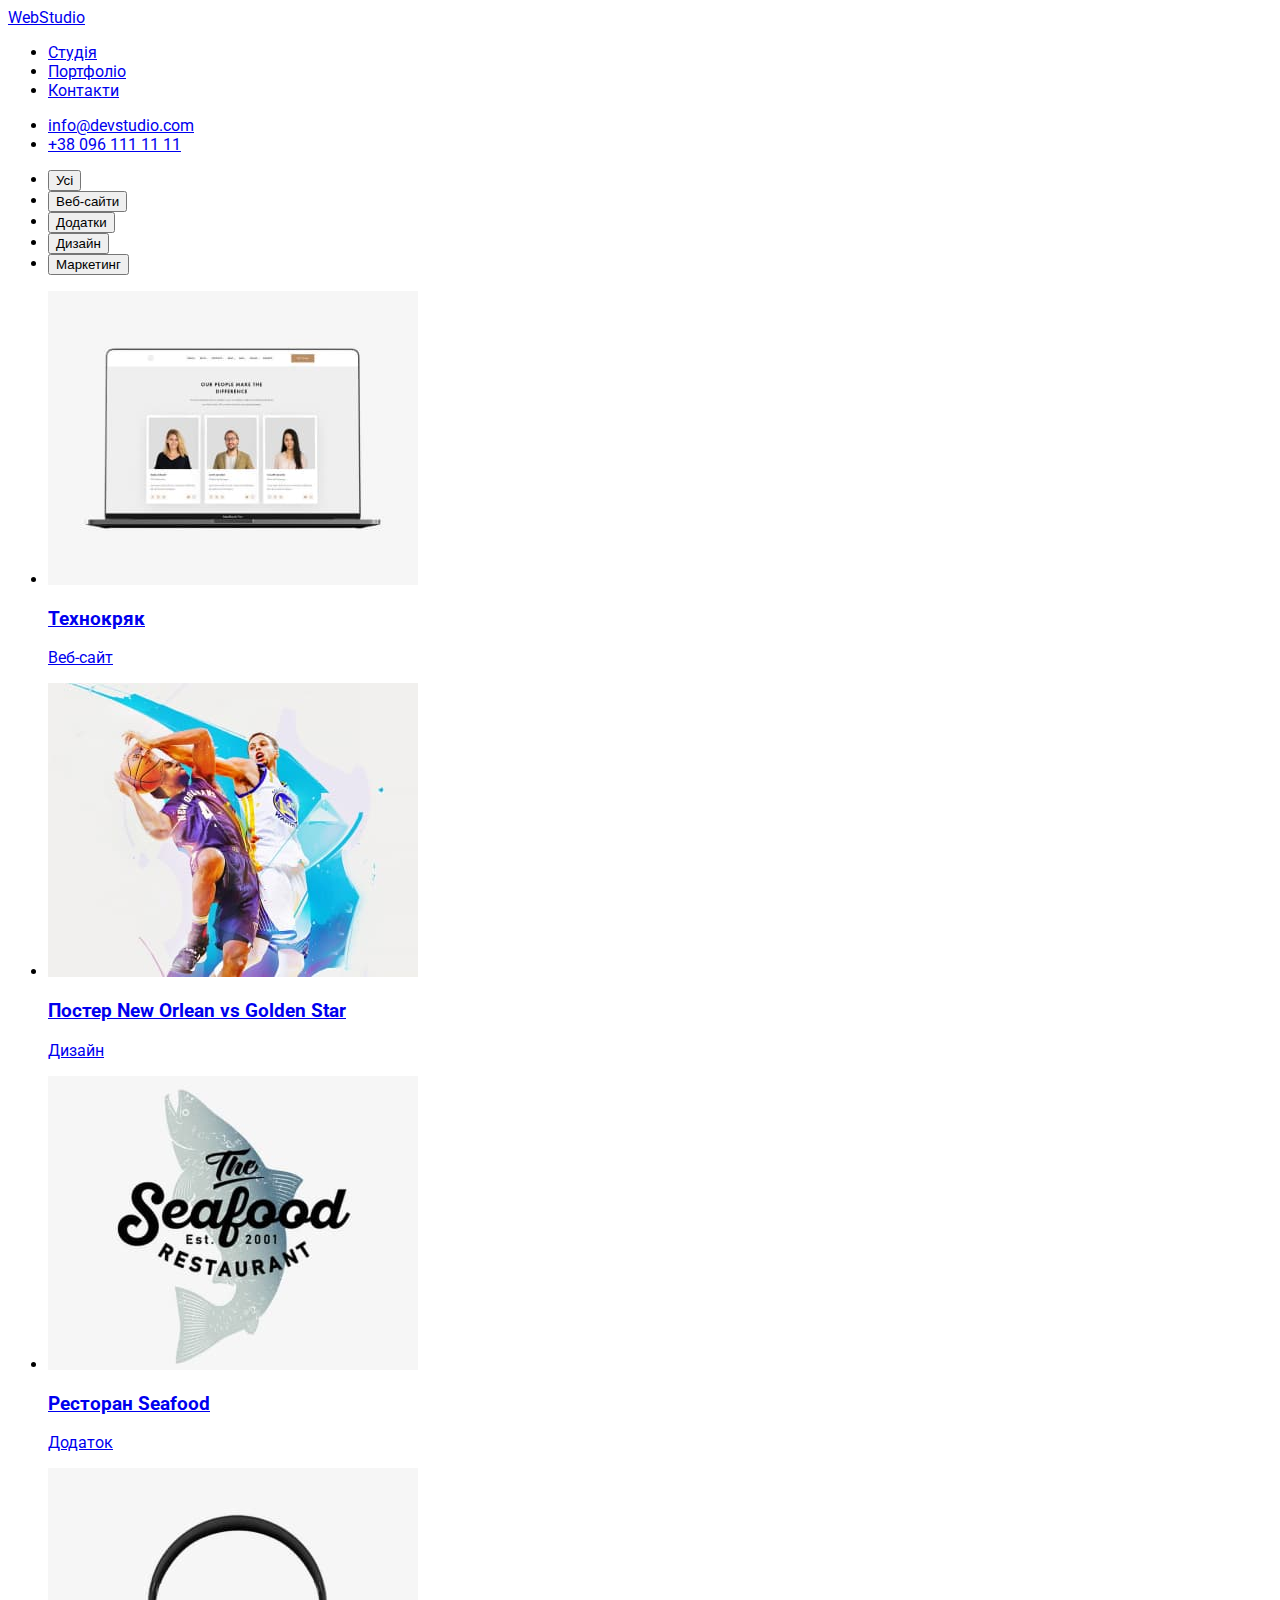
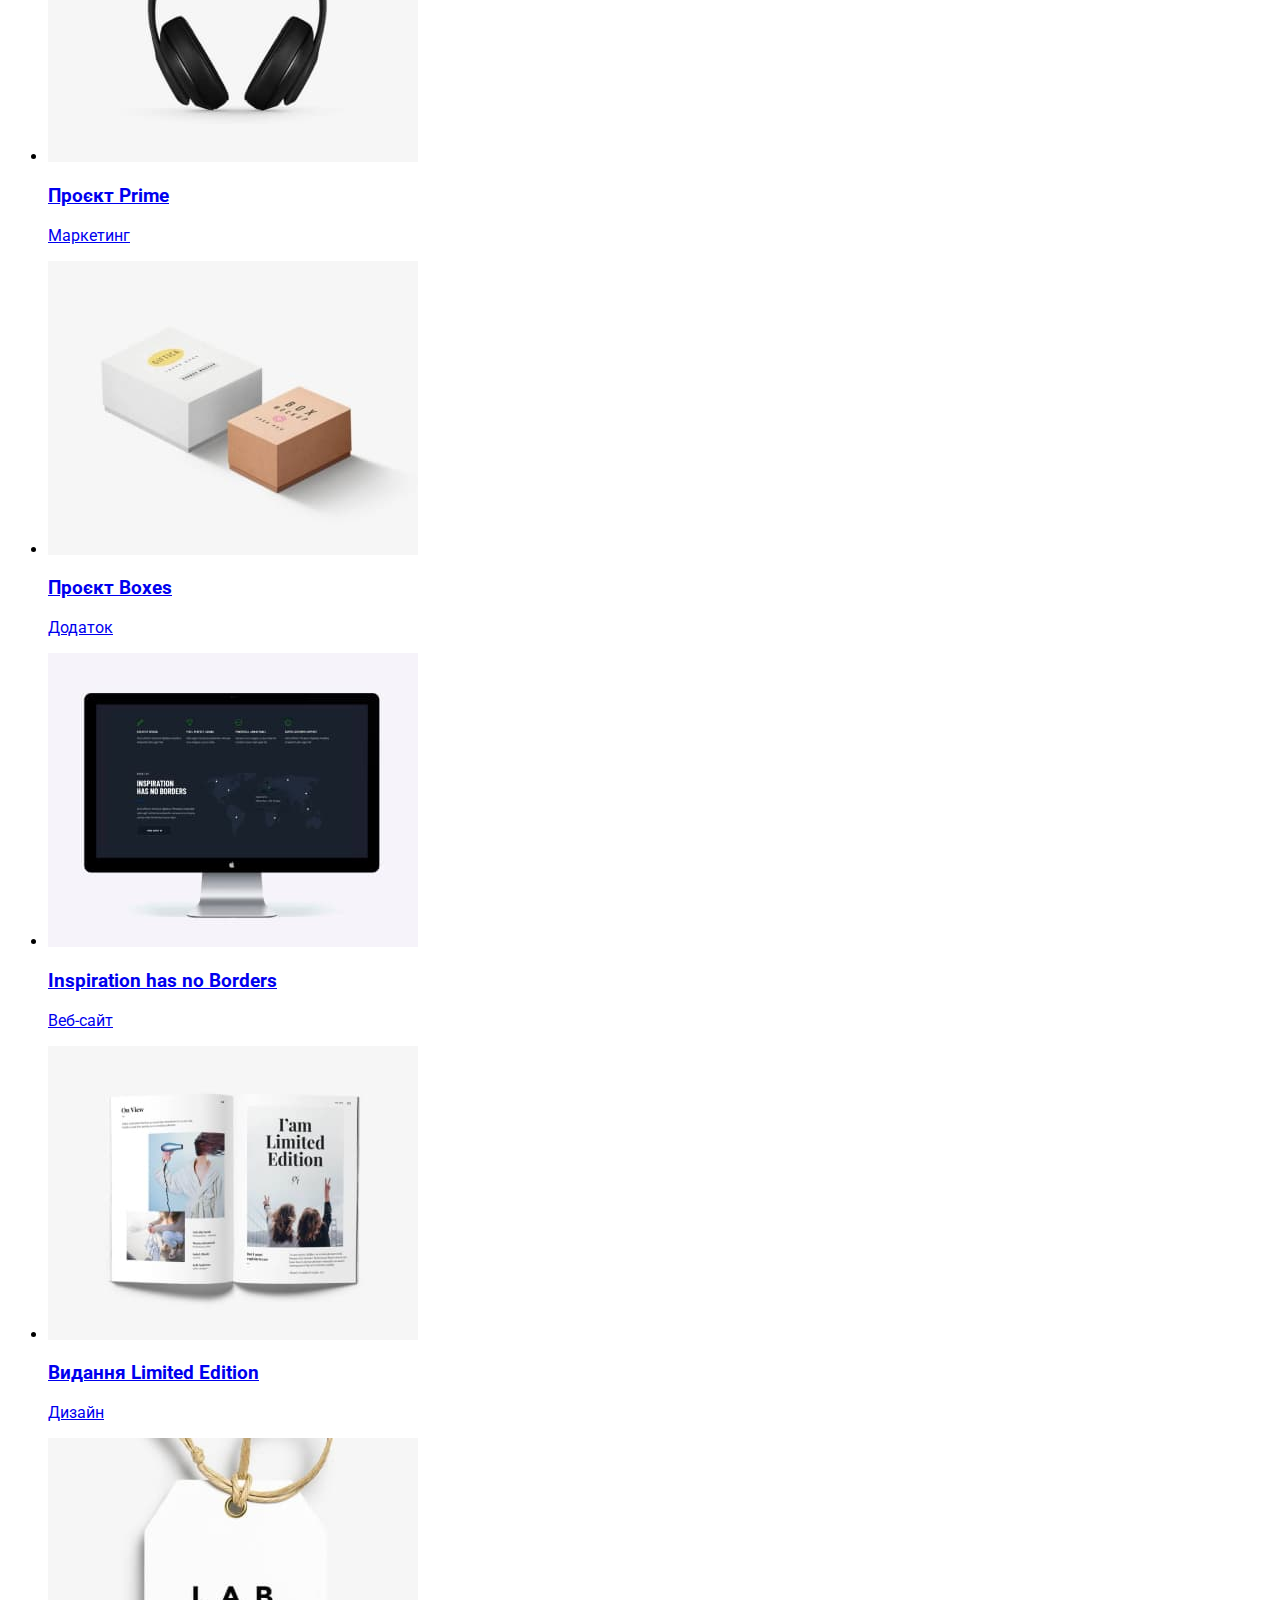
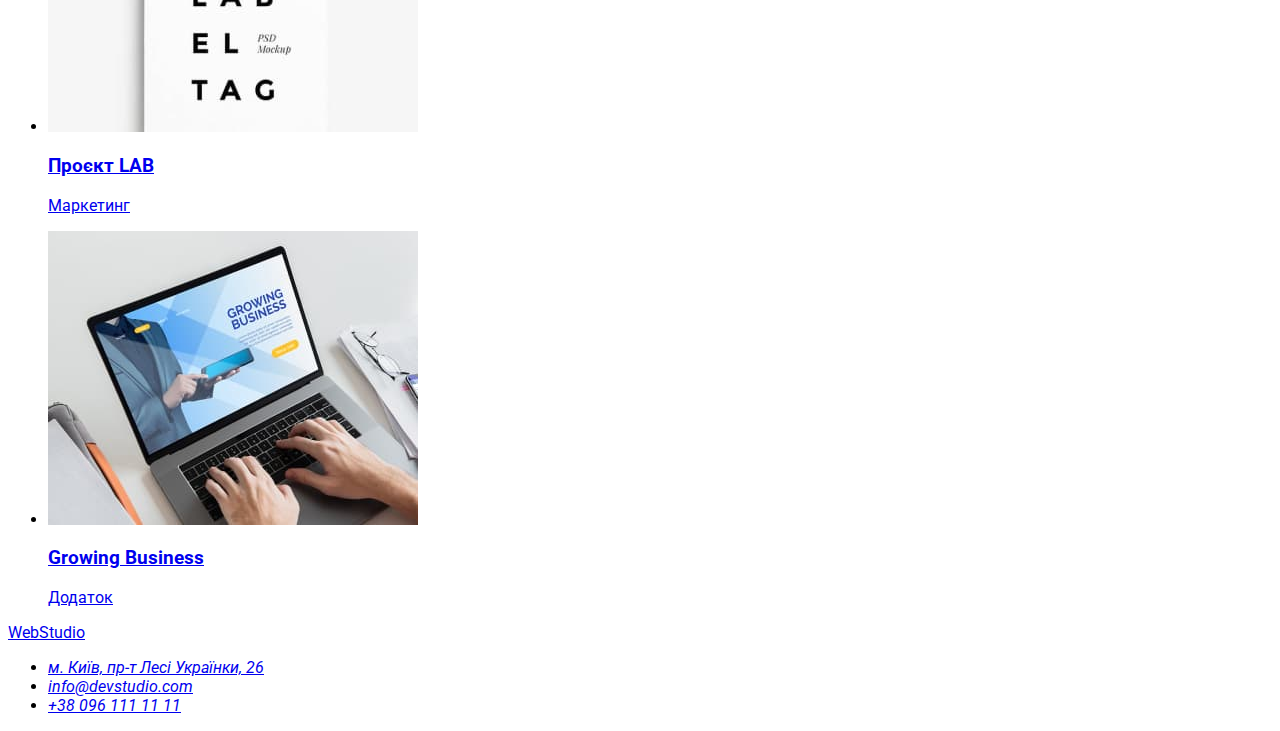
==== portfolio.html @ 9a47ad45 "Portfolio file added, new images added, styles file created" ====
<!DOCTYPE html>
<html lang="uk">
  <head>
    <meta charset="UTF-8" />
    <meta http-equiv="X-UA-Compatible" content="IE=edge" />
    <meta name="viewport" content="width=device-width, initial-scale=1.0" />
    <title>Портфоліо</title>
    <link rel="preconnect" href="https://fonts.googleapis.com" />
    <link rel="preconnect" href="https://fonts.gstatic.com" crossorigin />
    <link href="https://fonts.googleapis.com/css2?family=Raleway:wght@700&family=Roboto:wght@400;500;700;900&display=swap" rel="stylesheet" />
    <link rel="stylesheet" href="./css/styles.css" />
  </head>
  <body>
    <!-- Header-->
    <header>
      <nav>
        <!--Logo-->
        <a href="./index.html">WebStudio</a>
        <!--Browser-->
        <ul>
          <li><a href="./index.html">Студія</a></li>
          <li><a href="/portfolio.html">Портфоліо</a></li>
          <li><a href="#">Контакти</a></li>
        </ul>
      </nav>
      <!--Contact links-->
      <ul>
        <li><a href="mailto:info@devstudio.com">info@devstudio.com</a></li>
        <li><a href="tel:++380961111111" class="contacts-link">+38 096 111 11 11</a></li>
      </ul>
    </header>
    <!-- Main content-->
    <main>
      <!--Content section-->
      <section>
        <h1 hidden>Наші проєкти</h1>
        <!-- Content filter -->
        <h2 hidden>Фільтр за тематикою</h2>
        <ul>
          <li><button type="button">Усі</button></li>
          <li><button type="button">Веб-сайти</button></li>
          <li><button type="button">Додатки</button></li>
          <li><button type="button">Дизайн</button></li>
          <li><button type="button">Маркетинг</button></li>
        </ul>
        <!-- Projects display -->
        <ul>
          <!-- Технокряк -->
          <li>
            <a href="#">
              <img src="./images/technokryak.jpg" alt="Ноутбук з відкритою сторінкою сайту" width="370" height="294" />
              <h3>Технокряк</h3>
              <p>Веб-сайт</p>
            </a>
          </li>
          <!-- Постер New Orlean vs Golden Star -->
          <li>
            <a href="#">
              <img src="./images/new-orlean-vs-golden-star.jpg" alt="Постер із зображенням двох баскетболістів" width="370" height="294" />
              <h3>Постер New Orlean vs Golden Star</h3>
              <p>Дизайн</p>
            </a>
          </li>
          <!-- Ресторан Seafood -->
          <li>
            <a href="#">
              <img src="./images/seafood-resto.jpg" alt="Логотип ресторану морепродуктів" width="370" height="294" />
              <h3>Ресторан Seafood</h3>
              <p>Додаток</p>
            </a>
          </li>
          <!-- Проєкт Prime -->
          <li>
            <a href="#">
              <img src="./images/prime-project.jpg" alt="Ілюстраційне фото навушників" width="370" height="294" />
              <h3>Проєкт Prime</h3>
              <p>Маркетинг</p>
            </a>
          </li>
          <!-- Проєкт Boxes -->
          <li>
            <a href="#">
              <img src="./images/boxes-projects.jpg" alt="Коробки із рекламним маркуванням" width="370" height="294" />
              <h3>Проєкт Boxes</h3>
              <p>Додаток</p>
            </a>
          </li>
          <!-- Inspiration has no Borders -->
          <li>
            <a href="#">
              <img src="./images/inspiration-has-no-borders.jpg" alt="Монітор із відкритою сторінкою сайту" width="370" height="294" />
              <h3>Inspiration has no Borders</h3>
              <p>Веб-сайт</p>
            </a>
          </li>
          <!-- Видання Limited Edition -->
          <li>
            <a href="#">
              <img src="./images/limited-edition-journal.jpg" alt="Розгорнутий журнал" width="370" height="294" />
              <h3>Видання Limited Edition</h3>
              <p>Дизайн</p>
            </a>
          </li>
          <!-- Проєкт LAB -->
          <li>
            <a href="#">
              <img src="./images/lab-project.jpg" alt="Бірка із дизайном бренду" width="370" height="294" />
              <h3>Проєкт LAB</h3>
              <p>Маркетинг</p>
            </a>
          </li>
          <!-- Growing Business -->
          <li>
            <a href="#">
              <img src="./images/growing-business-app.jpg" alt="Людина працює за ноутбуком" width="370" height="294" />
              <h3>Growing Business</h3>
              <p>Додаток</p>
            </a>
          </li>
        </ul>
      </section>
    </main>
    <!--Footer-->
    <footer>
      <!--Logo-->
      <a href="./index.html">WebStudio</a>
      <!--Footer info-->
      <address>
        <ul>
          <li>
            <a href="https://goo.gl/maps/vt1rgCMrE2ZLCeFa9" target="_blank" rel="noopener noreferrer nofollow">м. Київ, пр-т Лесі Українки, 26</a>
          </li>
          <li><a href="mailto:info@devstudio.com">info@devstudio.com</a></li>
          <li><a href="tel:++380961111111" class="contacts-link">+38 096 111 11 11</a></li>
        </ul>
      </address>
    </footer>
  </body>
</html>
---- css/styles.css ----
/* Colors palette:

TEXT: 
txt-logo-black: #000000 
txt-logo-white:  #FFFFFF
txt-accent-blue: #2196F3

txt-hero-header: #FFFFFF

txt-headers: #212121
txt-paragraphs:  #757575

txt-btn-unactive: #212121
txt-btn-active: #FFFFFF

txt-header-link: #757575
txt-adress-link: #FFFFFF
txt-adress-link-transparent: rgba(255, 255, 255, 0.6);

ELEMENTS:
background-header: #FFFFFF
background-footer: #2F303A
background-main: ##F5F5F5
background-staff: #F5F4FA

color-divider-line: #ECECEC
color-gallery-item-border: #EEEEEE

background-btn-unactive: #F5F4FA
background-btn-active: #2196F3
 */

:root {
  --txt-logo-black: #000000;
  --txt-logo-white: #ffffff;
  --txt-accent-blue: #2196f3;
  --txt-hero-header: #ffffff;
  --txt-headers: #212121;
  --txt-paragraphs: #757575;
  --txt-btn-unactive: #212121;
  --txt-btn-active: #ffffff;
  --txt-header-link: #757575;
  --txt-adress-link: #ffffff;
  --txt-adress-link-transparent: rgba(255, 255, 255, 0.6);
  --background-header: #ffffff;
  --background-footer: #2f303a;
  --background-main: ##f5f5f5;
  --background-staff: #f5f4fa;
  --color-divider-line: #ececec;
  --color-gallery-item-border: #eeeeee;
  --background-btn-unactive: #f5f4fa;
  --background-btn-active: #2196f3;
}

body {
  font-family: "Roboto", sans-serif;
}
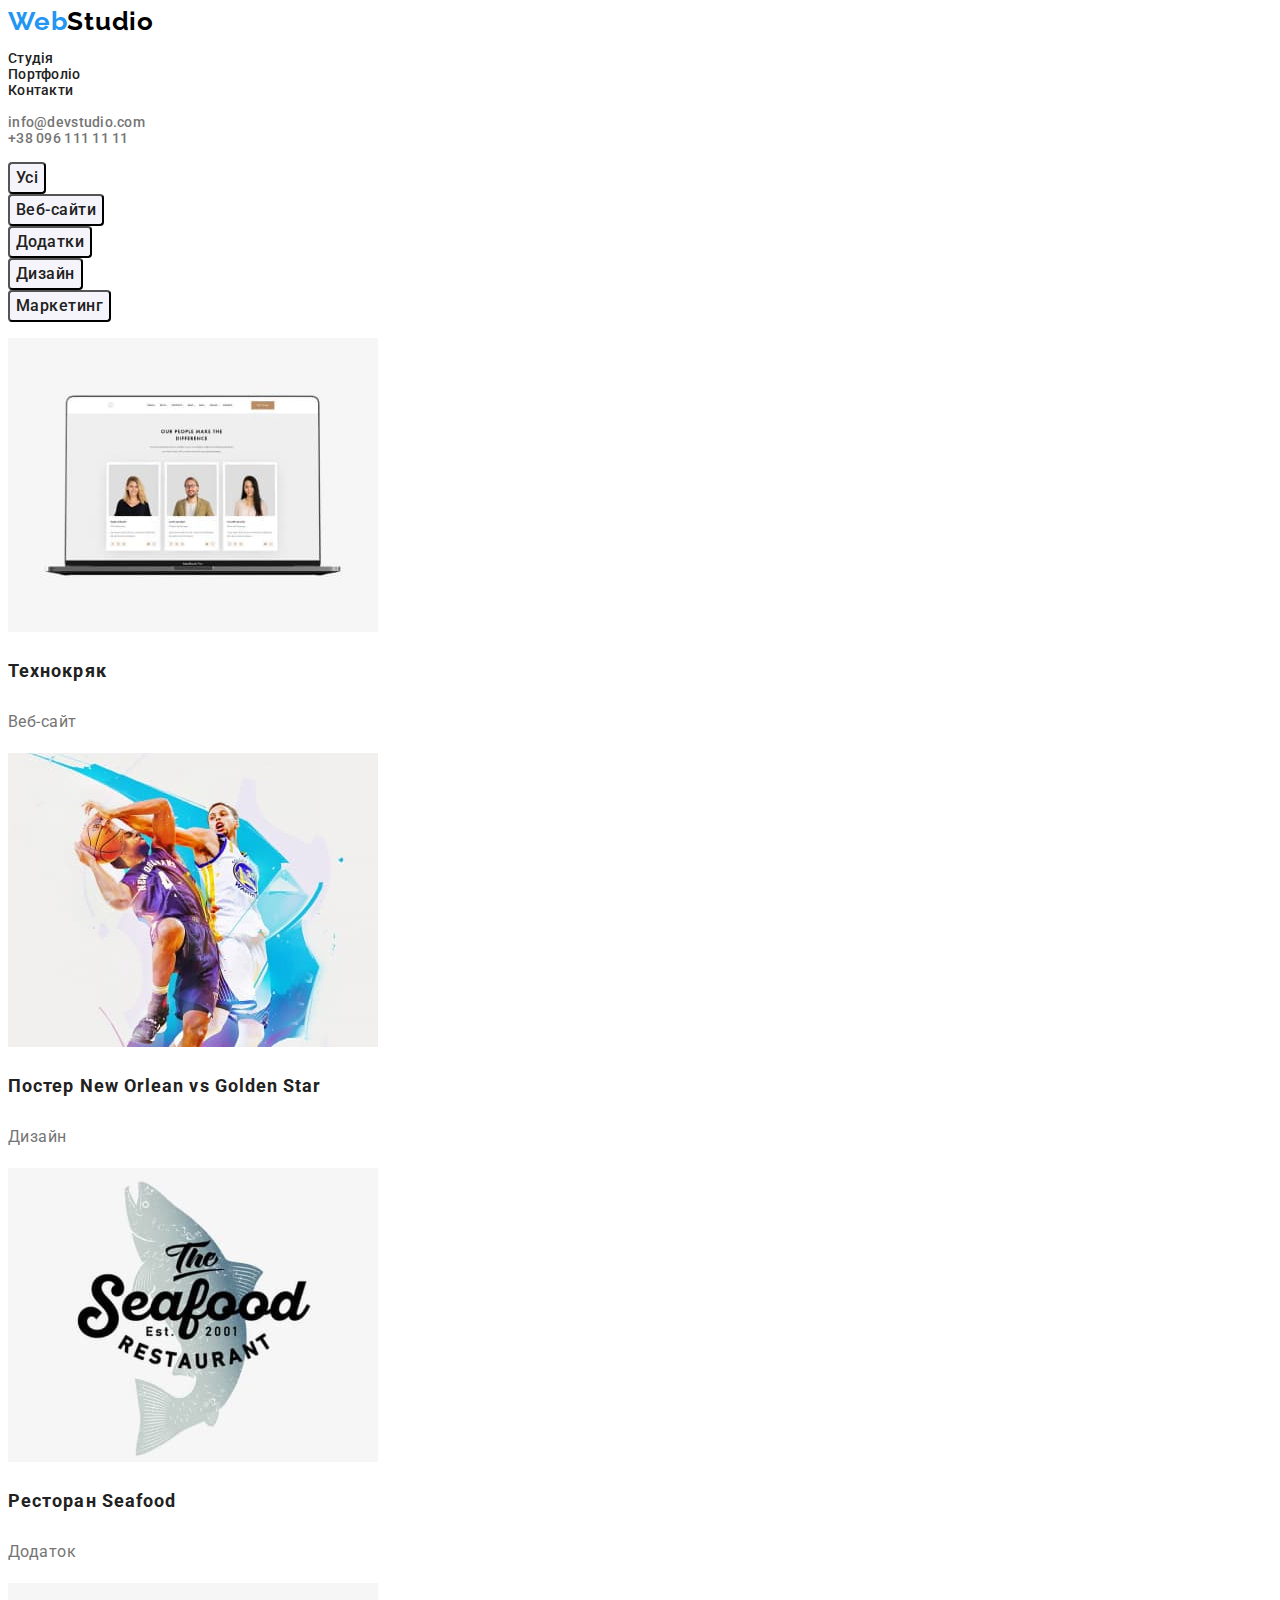
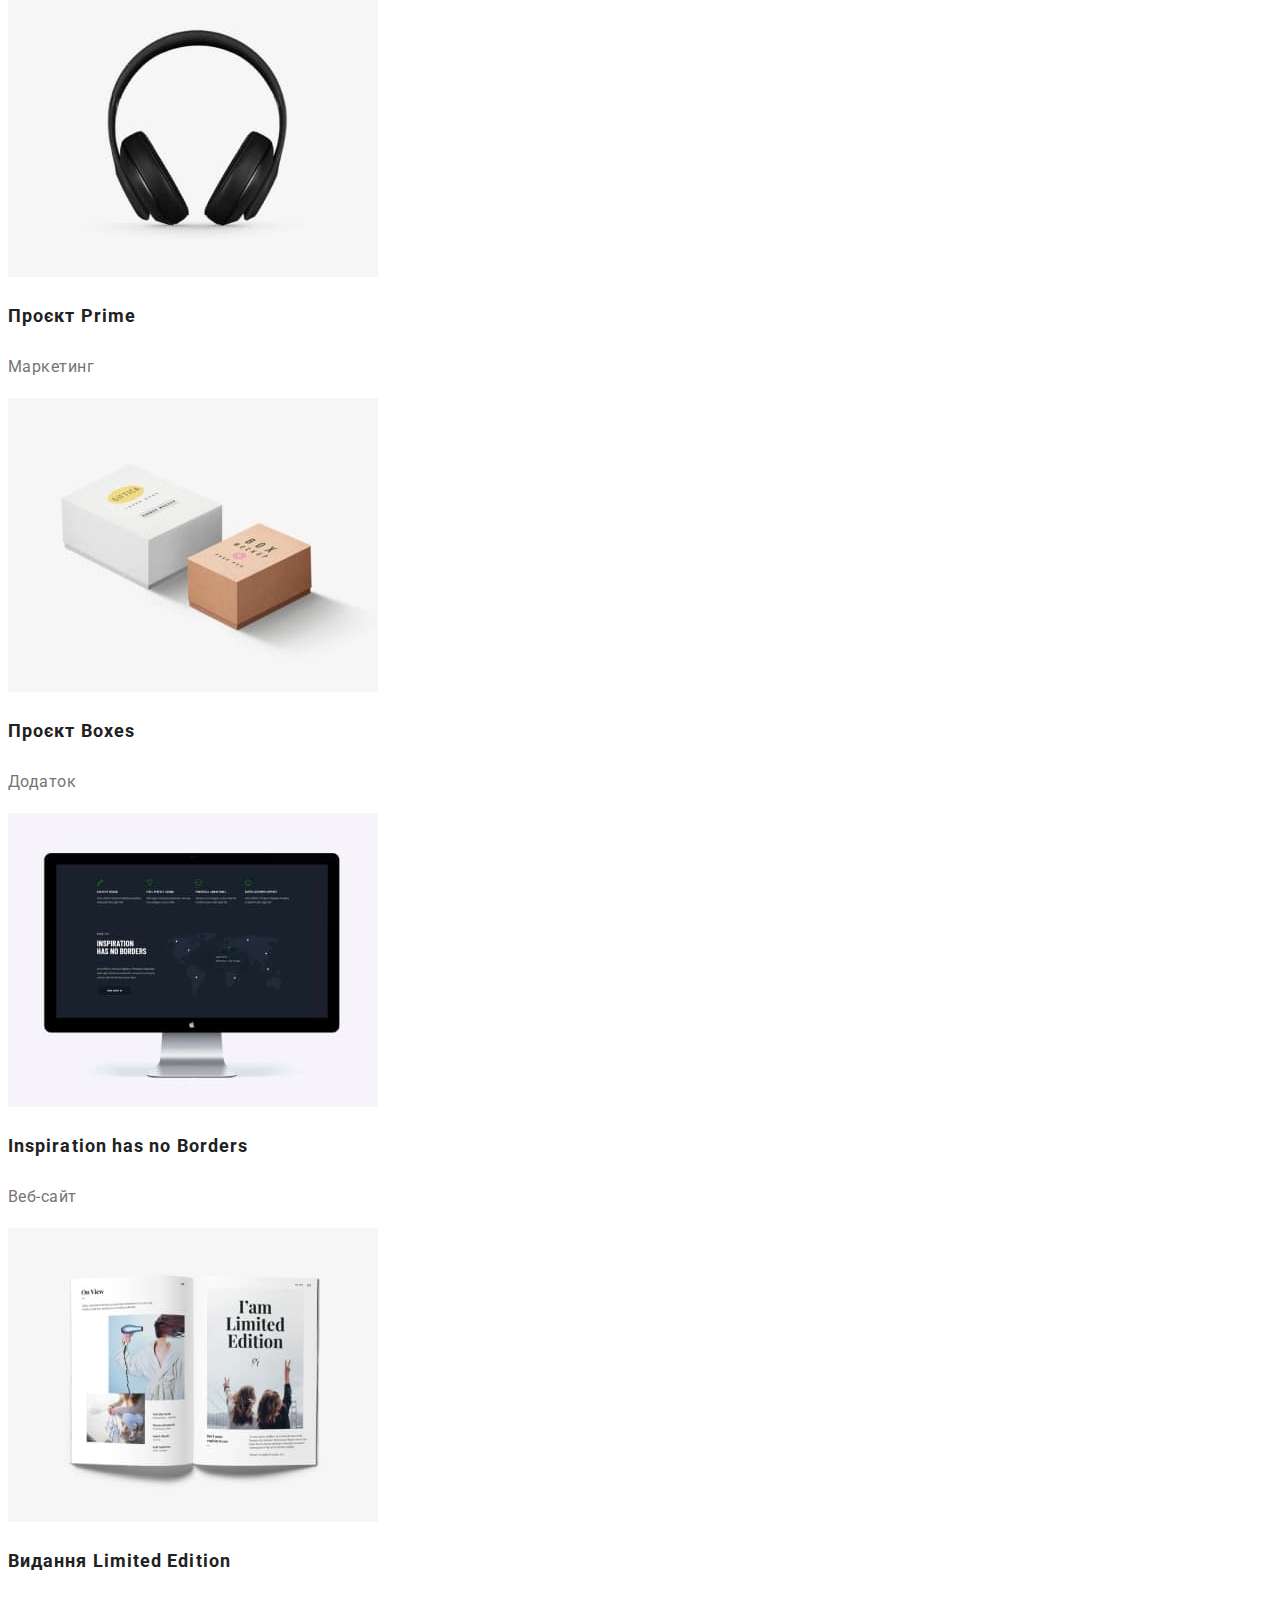
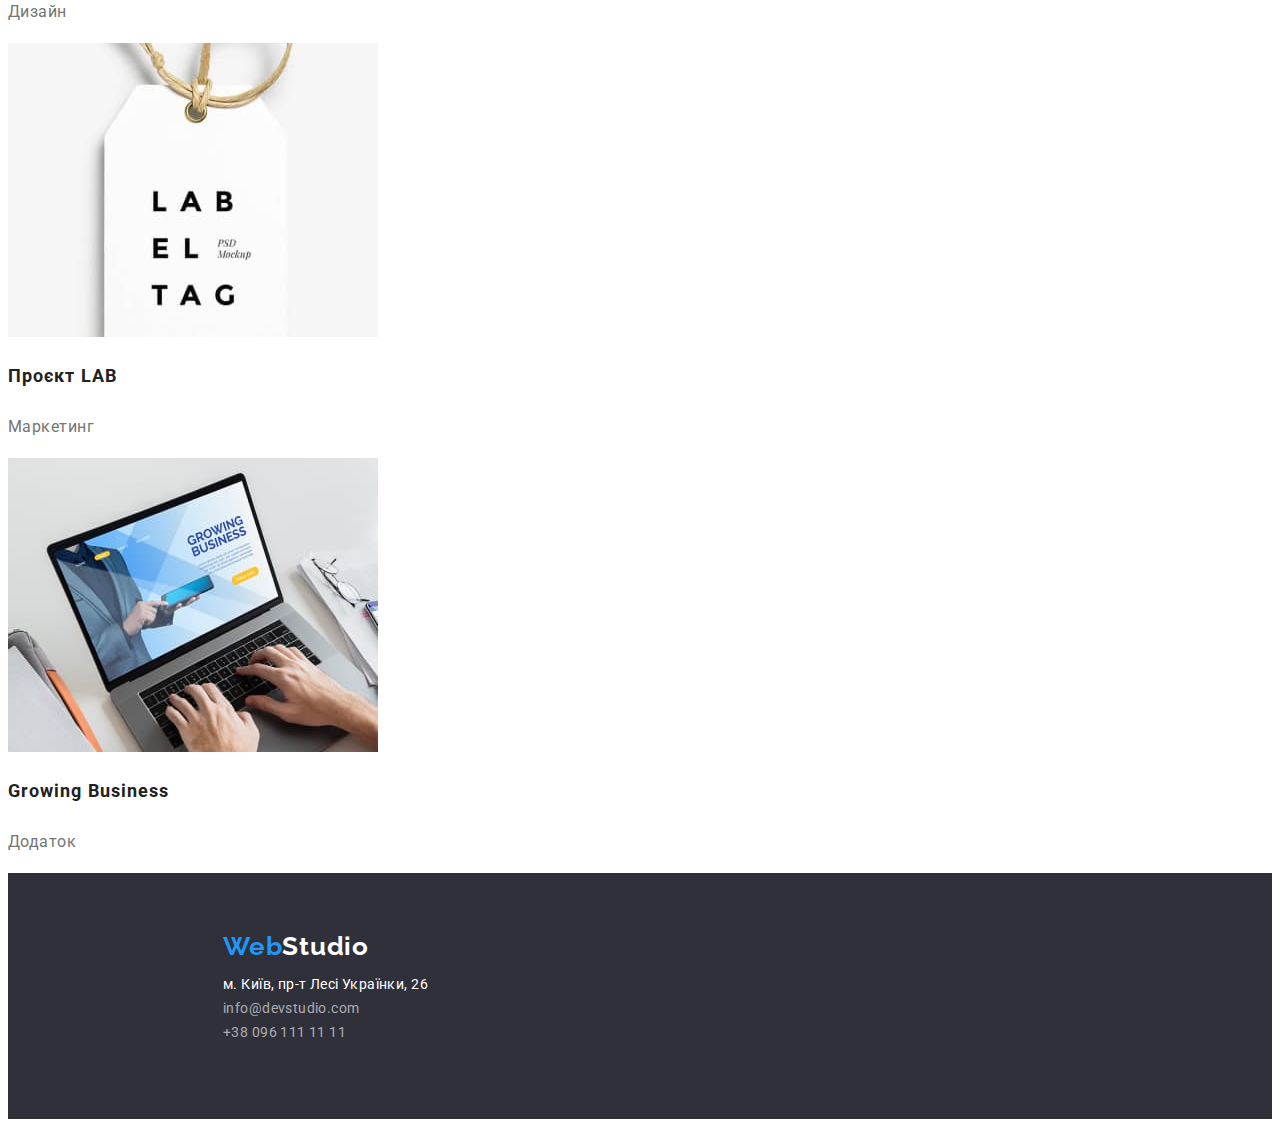
==== commit 28342de9: "Text styles added" ====
--- a/portfolio.html
+++ b/portfolio.html
@@ -12,106 +12,106 @@
   </head>
   <body>
     <!-- Header-->
-    <header>
+    <header class="header">
       <nav>
         <!--Logo-->
-        <a href="./index.html">WebStudio</a>
+        <a href="./index.html" class="links-general header-logo-text"><span class="logo-text-accent">Web</span>Studio</a>
         <!--Browser-->
-        <ul>
-          <li><a href="./index.html">Студія</a></li>
-          <li><a href="/portfolio.html">Портфоліо</a></li>
-          <li><a href="#">Контакти</a></li>
+        <ul class="content-list-general">
+          <li><a href="./index.html" class="links-general links-selection header-nav-link">Студія</a></li>
+          <li><a href="/portfolio.html" class="links-general links-selection header-nav-link">Портфоліо</a></li>
+          <li><a href="#" class="links-general links-selection header-nav-link">Контакти</a></li>
         </ul>
       </nav>
       <!--Contact links-->
-      <ul>
-        <li><a href="mailto:info@devstudio.com">info@devstudio.com</a></li>
-        <li><a href="tel:++380961111111" class="contacts-link">+38 096 111 11 11</a></li>
+      <ul class="content-list-general">
+        <li><a href="mailto:info@devstudio.com" class="links-general links-selection header-adress-link">info@devstudio.com</a></li>
+        <li><a href="tel:++380961111111" class="links-general links-selection header-adress-link">+38 096 111 11 11</a></li>
       </ul>
     </header>
     <!-- Main content-->
-    <main>
+    <main class="main-content">
       <!--Content section-->
-      <section>
+      <section class="porfolio-content">
         <h1 hidden>Наші проєкти</h1>
         <!-- Content filter -->
-        <h2 hidden>Фільтр за тематикою</h2>
-        <ul>
-          <li><button type="button">Усі</button></li>
-          <li><button type="button">Веб-сайти</button></li>
-          <li><button type="button">Додатки</button></li>
-          <li><button type="button">Дизайн</button></li>
-          <li><button type="button">Маркетинг</button></li>
+        <h2 hidden class="section-header">Фільтр за тематикою</h2>
+        <ul class="content-list-general portfolio-filter">
+          <li><button type="button" class="btn-general portfolio-filter-btn">Усі</button></li>
+          <li><button type="button" class="btn-general portfolio-filter-btn">Веб-сайти</button></li>
+          <li><button type="button" class="btn-general portfolio-filter-btn">Додатки</button></li>
+          <li><button type="button" class="btn-general portfolio-filter-btn">Дизайн</button></li>
+          <li><button type="button" class="btn-general portfolio-filter-btn">Маркетинг</button></li>
         </ul>
         <!-- Projects display -->
-        <ul>
+        <ul class="content-list-general portfolio-list">
           <!-- Технокряк -->
-          <li>
-            <a href="#">
+          <li class="portfolio-list-item">
+            <a href="#" class="links-general">
               <img src="./images/technokryak.jpg" alt="Ноутбук з відкритою сторінкою сайту" width="370" height="294" />
               <h3>Технокряк</h3>
               <p>Веб-сайт</p>
             </a>
           </li>
           <!-- Постер New Orlean vs Golden Star -->
-          <li>
-            <a href="#">
+          <li class="portfolio-list-item">
+            <a href="#" class="links-general">
               <img src="./images/new-orlean-vs-golden-star.jpg" alt="Постер із зображенням двох баскетболістів" width="370" height="294" />
               <h3>Постер New Orlean vs Golden Star</h3>
               <p>Дизайн</p>
             </a>
           </li>
           <!-- Ресторан Seafood -->
-          <li>
-            <a href="#">
+          <li class="portfolio-list-item">
+            <a href="#" class="links-general">
               <img src="./images/seafood-resto.jpg" alt="Логотип ресторану морепродуктів" width="370" height="294" />
               <h3>Ресторан Seafood</h3>
               <p>Додаток</p>
             </a>
           </li>
           <!-- Проєкт Prime -->
-          <li>
-            <a href="#">
+          <li class="portfolio-list-item">
+            <a href="#" class="links-general">
               <img src="./images/prime-project.jpg" alt="Ілюстраційне фото навушників" width="370" height="294" />
               <h3>Проєкт Prime</h3>
               <p>Маркетинг</p>
             </a>
           </li>
           <!-- Проєкт Boxes -->
-          <li>
-            <a href="#">
+          <li class="portfolio-list-item">
+            <a href="#" class="links-general">
               <img src="./images/boxes-projects.jpg" alt="Коробки із рекламним маркуванням" width="370" height="294" />
               <h3>Проєкт Boxes</h3>
               <p>Додаток</p>
             </a>
           </li>
           <!-- Inspiration has no Borders -->
-          <li>
-            <a href="#">
+          <li class="portfolio-list-item">
+            <a href="#" class="links-general">
               <img src="./images/inspiration-has-no-borders.jpg" alt="Монітор із відкритою сторінкою сайту" width="370" height="294" />
               <h3>Inspiration has no Borders</h3>
               <p>Веб-сайт</p>
             </a>
           </li>
           <!-- Видання Limited Edition -->
-          <li>
-            <a href="#">
+          <li class="portfolio-list-item">
+            <a href="#" class="links-general">
               <img src="./images/limited-edition-journal.jpg" alt="Розгорнутий журнал" width="370" height="294" />
               <h3>Видання Limited Edition</h3>
               <p>Дизайн</p>
             </a>
           </li>
           <!-- Проєкт LAB -->
-          <li>
-            <a href="#">
+          <li class="portfolio-list-item">
+            <a href="#" class="links-general">
               <img src="./images/lab-project.jpg" alt="Бірка із дизайном бренду" width="370" height="294" />
               <h3>Проєкт LAB</h3>
               <p>Маркетинг</p>
             </a>
           </li>
           <!-- Growing Business -->
-          <li>
-            <a href="#">
+          <li class="portfolio-list-item">
+            <a href="#" class="links-general">
               <img src="./images/growing-business-app.jpg" alt="Людина працює за ноутбуком" width="370" height="294" />
               <h3>Growing Business</h3>
               <p>Додаток</p>
@@ -121,17 +121,23 @@
       </section>
     </main>
     <!--Footer-->
-    <footer>
+    <footer class="footer">
       <!--Logo-->
-      <a href="./index.html">WebStudio</a>
+      <a href="./index.html" class="links-general footer-logo-text"><span class="logo-text-accent">Web</span>Studio</a>
       <!--Footer info-->
       <address>
-        <ul>
+        <ul class="content-list-general footer-content-list">
           <li>
-            <a href="https://goo.gl/maps/vt1rgCMrE2ZLCeFa9" target="_blank" rel="noopener noreferrer nofollow">м. Київ, пр-т Лесі Українки, 26</a>
+            <a
+              href="https://goo.gl/maps/vt1rgCMrE2ZLCeFa9"
+              target="_blank"
+              rel="noopener noreferrer nofollow"
+              class="links-general links-selection footer-adress-link"
+              >м. Київ, пр-т Лесі Українки, 26</a
+            >
           </li>
-          <li><a href="mailto:info@devstudio.com">info@devstudio.com</a></li>
-          <li><a href="tel:++380961111111" class="contacts-link">+38 096 111 11 11</a></li>
+          <li><a href="mailto:info@devstudio.com" class="links-general links-selection footer-contacts-link">info@devstudio.com</a></li>
+          <li><a href="tel:++380961111111" class="links-general links-selection footer-contacts-link">+38 096 111 11 11</a></li>
         </ul>
       </address>
     </footer>
--- a/css/styles.css
+++ b/css/styles.css
@@ -53,5 +53,192 @@
 }
 
 body {
+  font-family: "Raleway", sans-serif;
   font-family: "Roboto", sans-serif;
-}
+  color: var(--txt-headers);
+  line-height: 1;
+}
+/* Elements' common styles */
+.section-header {
+  font-weight: 700;
+  font-size: 36px;
+  line-height: 1.16;
+  text-align: center;
+  letter-spacing: 0.03em;
+}
+.content-list-general {
+  list-style: none;
+  padding-left: 0;
+}
+.btn-general {
+  font-family: inherit;
+  text-align: center;
+  border-radius: 4px;
+  color: var(--txt-btn-unactive);
+  background-color: var(--background-btn-unactive);
+  cursor: pointer;
+}
+.btn-general:hover {
+  color: var(--txt-btn-active);
+  background-color: var(--background-btn-active);
+}
+.btn-general:focus {
+  color: var(--txt-btn-active);
+  background-color: var(--background-btn-active);
+}
+.links-general {
+  color: inherit;
+  text-decoration: none;
+  cursor: pointer;
+}
+.links-selection:hover {
+  color: var(--txt-accent-blue);
+}
+.links-selection:focus {
+  color: var(--txt-accent-blue);
+}
+
+/* Logo styles */
+.header-logo-text {
+  font-family: "Raleway";
+  font-weight: 700;
+  font-size: 26px;
+  letter-spacing: 0.03em;
+  color: var(--txt-logo-black);
+}
+.footer-logo-text {
+  font-family: "Raleway";
+  font-weight: 700;
+  font-size: 26px;
+  letter-spacing: 0.03em;
+  color: var(--txt-logo-white);
+}
+.logo-text-accent {
+  font-family: "Raleway";
+  font-weight: 700;
+  font-size: 26px;
+  letter-spacing: 0.03em;
+  color: var(--txt-accent-blue);
+}
+
+/* Header */
+.header {
+  background-color: var(--background-header);
+}
+
+.header-nav-link {
+  font-weight: 500;
+  font-size: 14px;
+  letter-spacing: 0.02em;
+  color: var(--txt-headers);
+}
+.header-adress-link {
+  font-weight: 500;
+  font-size: 14px;
+  letter-spacing: 0.02em;
+  color: var(--txt-header-link);
+}
+/* Footer */
+.footer {
+  background-color: var(--background-footer);
+  padding-top: 60px;
+  padding-bottom: 60px;
+  padding-left: 215px;
+}
+.footer-content-list {
+  font-style: normal;
+  font-size: 14px;
+  line-height: 1.71;
+  letter-spacing: 0.03em;
+}
+.footer-adress-link {
+  color: var(--txt-adress-link);
+}
+.footer-contacts-link {
+  color: var(--txt-adress-link-transparent);
+}
+
+/* HOME PAGE */
+
+/* Main content*/
+.main-content {
+  background-color: var(--background-main);
+}
+/* Hero */
+.hero {
+  /* temporary */
+  background-color: var(--background-footer);
+  display: flex;
+  justify-content: center;
+  padding-top: 200px;
+  padding-bottom: 280px;
+}
+.hero-content-wrapper {
+  width: 696px;
+  text-align: center;
+}
+.hero-header {
+  font-weight: 900;
+  font-size: 44px;
+  line-height: 1.36;
+  letter-spacing: 0.06em;
+  text-transform: uppercase;
+  color: var(--txt-hero-header);
+}
+.hero-btn {
+  width: 216px;
+  height: 50px;
+  font-weight: 700;
+  font-size: 16px;
+  line-height: 1.88;
+  letter-spacing: 0.06em;
+}
+/* Priorities */
+.priorities-list-item > h3 {
+  font-weight: 700;
+  font-size: 14px;
+  letter-spacing: 0.03em;
+  text-transform: uppercase;
+}
+.priorities-list-item p {
+  font-size: 14px;
+  line-height: 1.71;
+  letter-spacing: 0.03em;
+  color: var(--txt-paragraphs);
+}
+/* Projects */
+/* Staff */
+.staff {
+  background-color: var(--background-staff);
+}
+.staff-list-item > h3 {
+  font-weight: 500;
+  font-size: 16px;
+  letter-spacing: 0.03em;
+}
+.staff-list-item p {
+  font-size: 16px;
+  letter-spacing: 0.03em;
+  color: var(--txt-paragraphs);
+}
+
+/* PORTFOLIO PAGE */
+.portfolio-list-item h3 {
+  font-weight: 700;
+  font-size: 18px;
+  line-height: 2;
+  letter-spacing: 0.06em;
+}
+.portfolio-list-item p {
+  font-size: 16px;
+  line-height: 1.88;
+  letter-spacing: 0.03em;
+  color: var(--txt-paragraphs);
+}
+.portfolio-filter-btn {
+  font-weight: 500;
+  font-size: 16px;
+  line-height: 1.62;
+  text-align: center;
+  letter-spacing: 0.03em;
+}
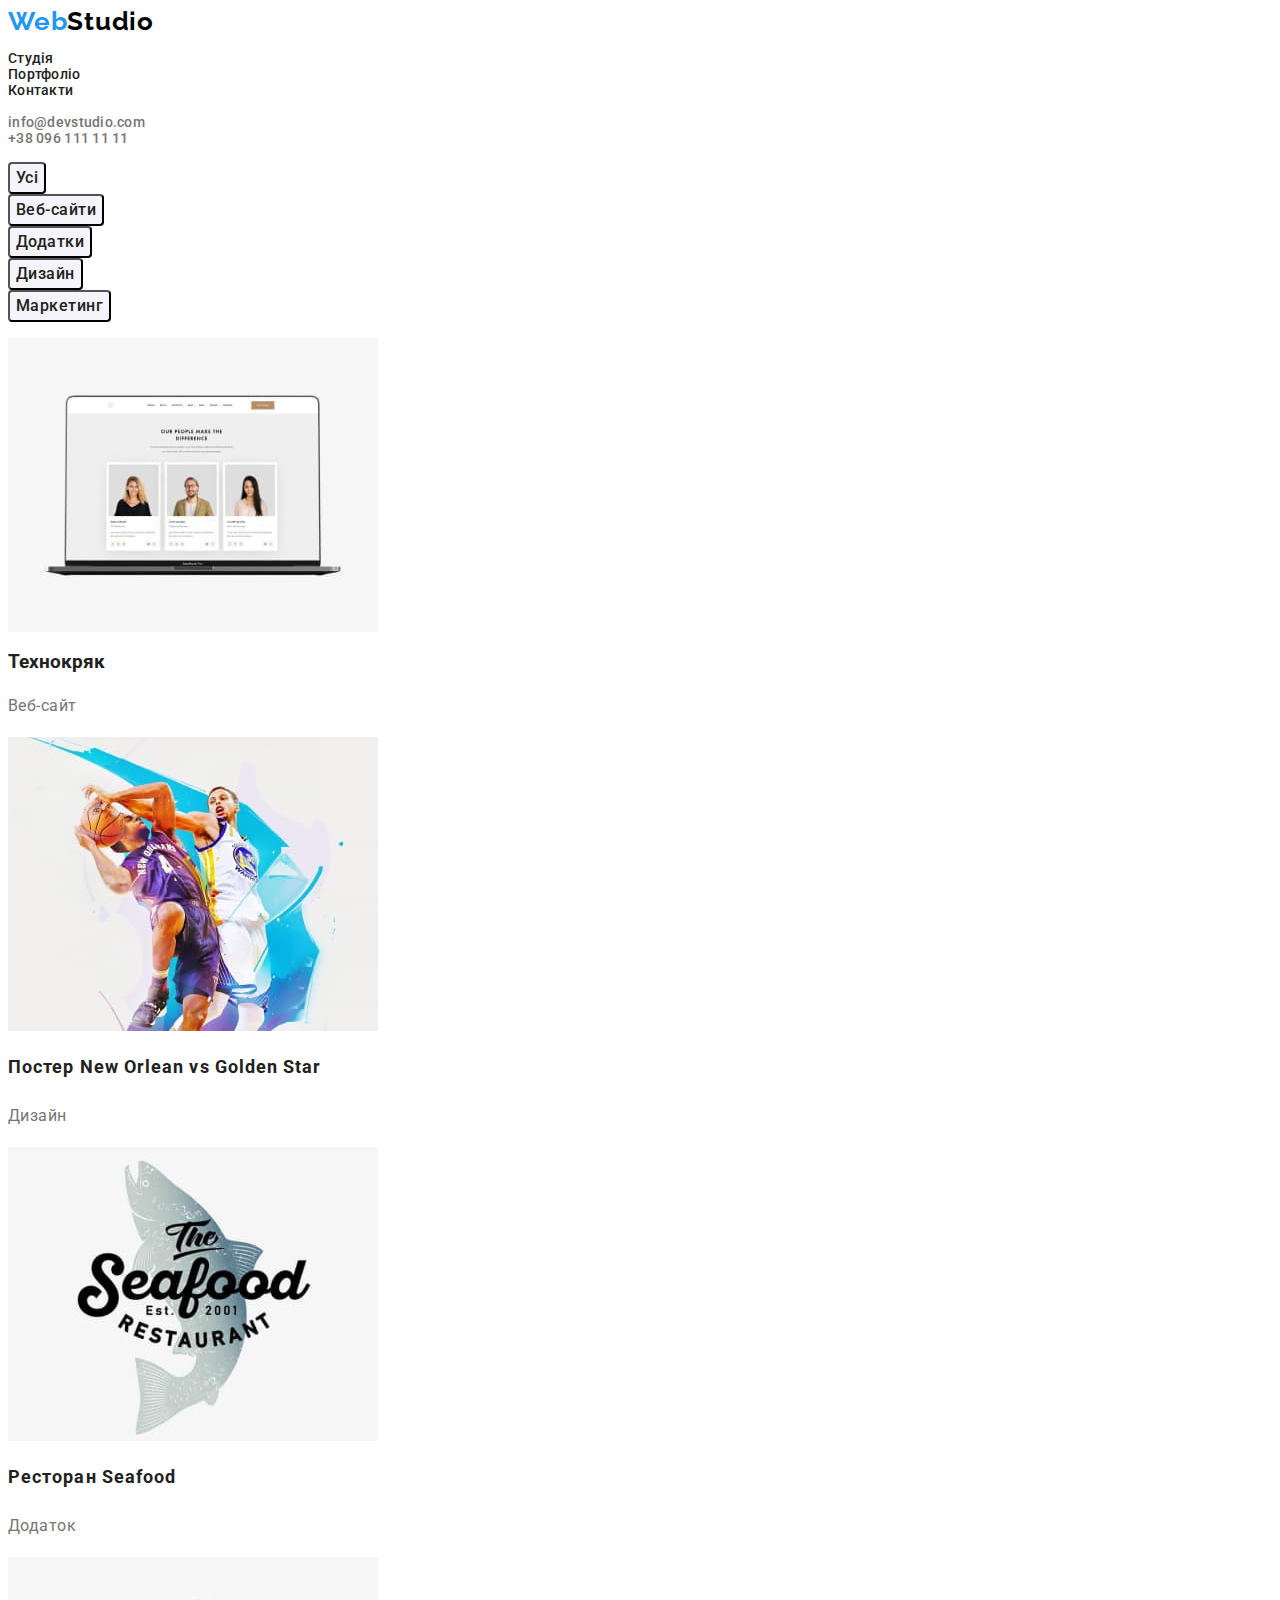
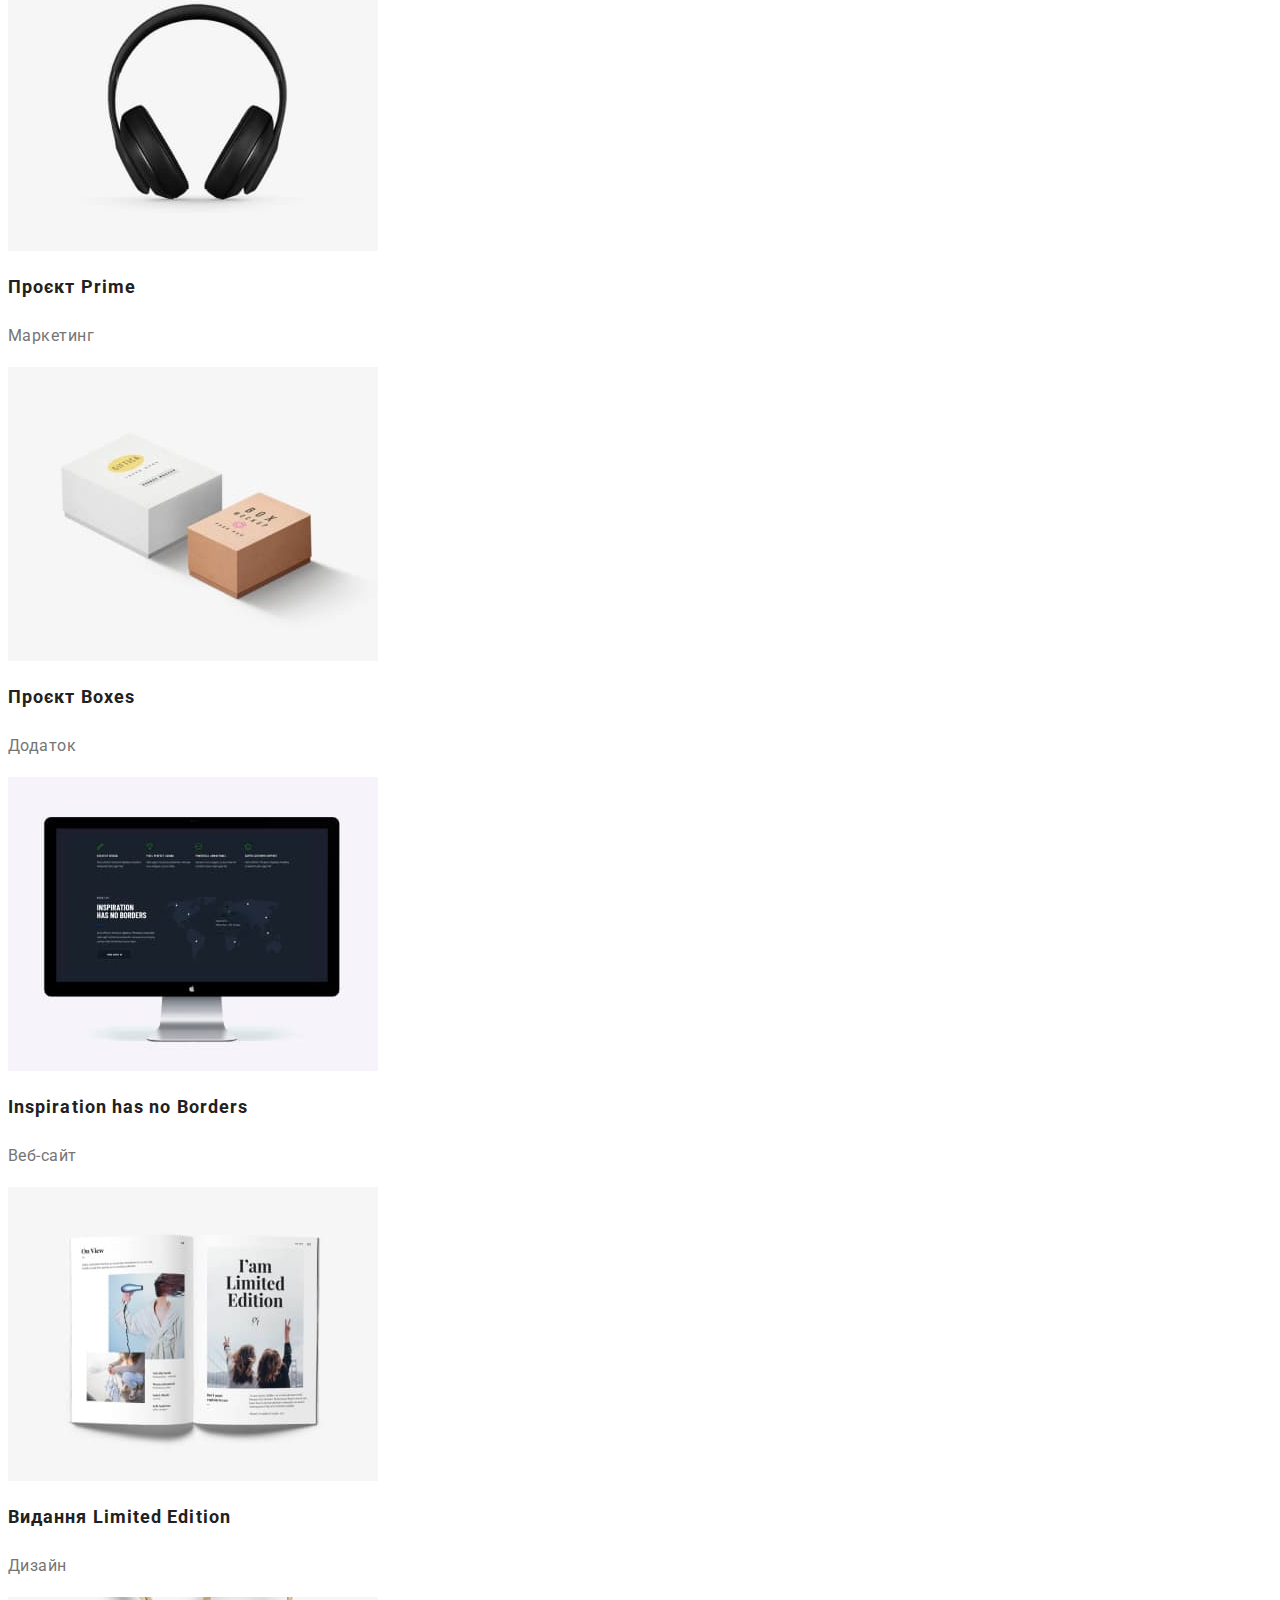
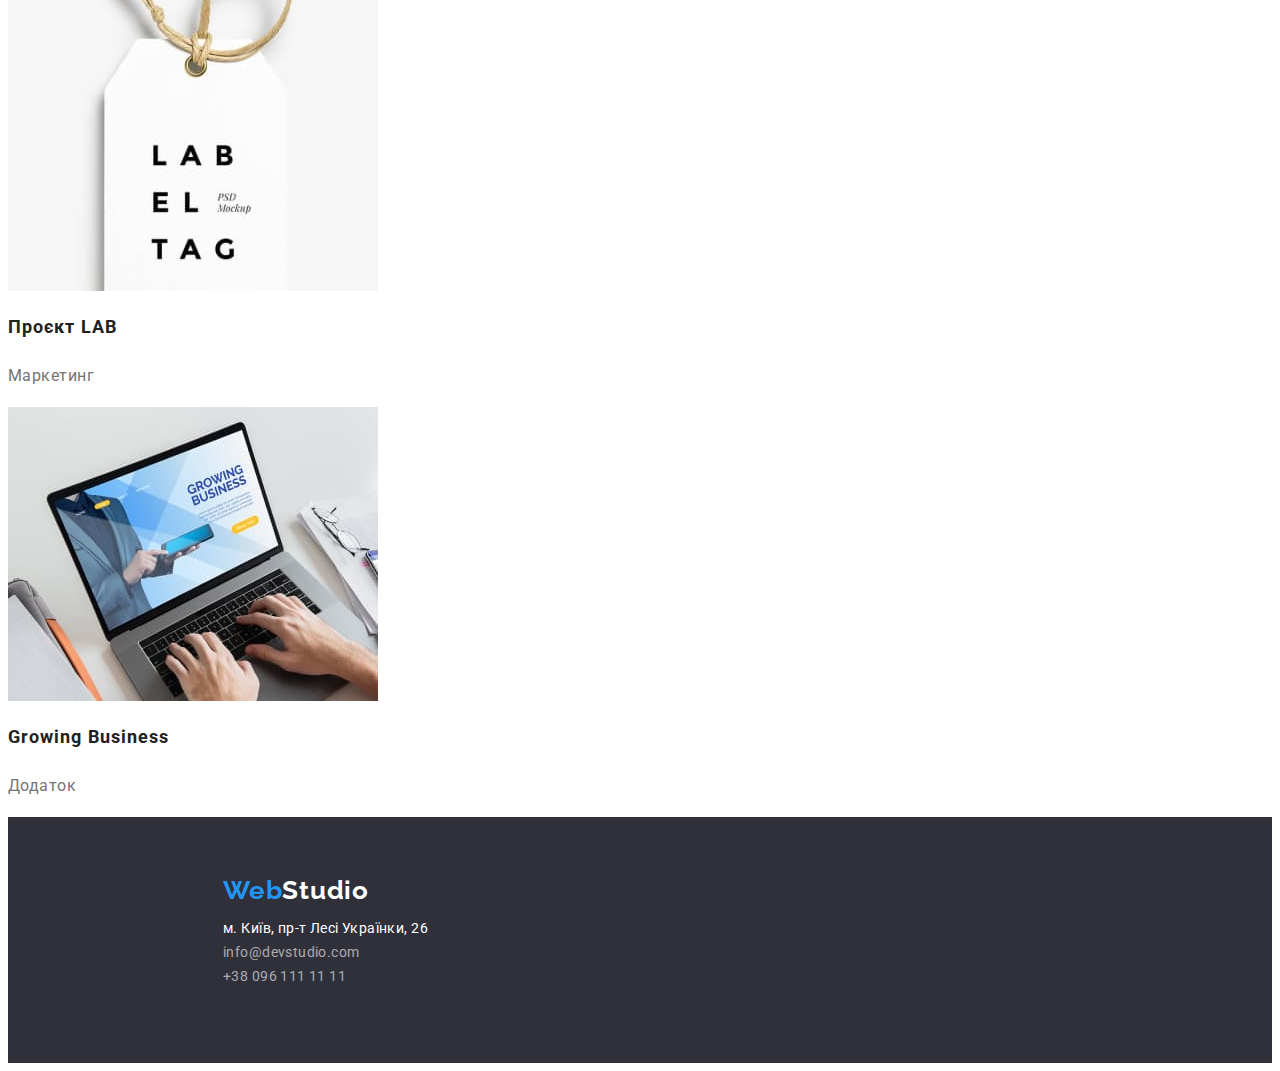
==== commit db0254ac: "Var names changed, portfolio headers changed" ====
--- a/portfolio.html
+++ b/portfolio.html
@@ -17,9 +17,9 @@
         <!--Logo-->
         <a href="./index.html" class="links-general header-logo-text"><span class="logo-text-accent">Web</span>Studio</a>
         <!--Browser-->
-        <ul class="content-list-general">
+        <ul class="content-list-general header-nav-link-list">
           <li><a href="./index.html" class="links-general links-selection header-nav-link">Студія</a></li>
-          <li><a href="/portfolio.html" class="links-general links-selection header-nav-link">Портфоліо</a></li>
+          <li><a href="portfolio.html" class="links-general links-selection header-nav-link">Портфоліо</a></li>
           <li><a href="#" class="links-general links-selection header-nav-link">Контакти</a></li>
         </ul>
       </nav>
@@ -35,7 +35,6 @@
       <section class="porfolio-content">
         <h1 hidden>Наші проєкти</h1>
         <!-- Content filter -->
-        <h2 hidden class="section-header">Фільтр за тематикою</h2>
         <ul class="content-list-general portfolio-filter">
           <li><button type="button" class="btn-general portfolio-filter-btn">Усі</button></li>
           <li><button type="button" class="btn-general portfolio-filter-btn">Веб-сайти</button></li>
@@ -57,7 +56,7 @@
           <li class="portfolio-list-item">
             <a href="#" class="links-general">
               <img src="./images/new-orlean-vs-golden-star.jpg" alt="Постер із зображенням двох баскетболістів" width="370" height="294" />
-              <h3>Постер New Orlean vs Golden Star</h3>
+              <h2>Постер New Orlean vs Golden Star</h2>
               <p>Дизайн</p>
             </a>
           </li>
@@ -65,7 +64,7 @@
           <li class="portfolio-list-item">
             <a href="#" class="links-general">
               <img src="./images/seafood-resto.jpg" alt="Логотип ресторану морепродуктів" width="370" height="294" />
-              <h3>Ресторан Seafood</h3>
+              <h2>Ресторан Seafood</h2>
               <p>Додаток</p>
             </a>
           </li>
@@ -73,7 +72,7 @@
           <li class="portfolio-list-item">
             <a href="#" class="links-general">
               <img src="./images/prime-project.jpg" alt="Ілюстраційне фото навушників" width="370" height="294" />
-              <h3>Проєкт Prime</h3>
+              <h2>Проєкт Prime</h2>
               <p>Маркетинг</p>
             </a>
           </li>
@@ -81,7 +80,7 @@
           <li class="portfolio-list-item">
             <a href="#" class="links-general">
               <img src="./images/boxes-projects.jpg" alt="Коробки із рекламним маркуванням" width="370" height="294" />
-              <h3>Проєкт Boxes</h3>
+              <h2>Проєкт Boxes</h2>
               <p>Додаток</p>
             </a>
           </li>
@@ -89,7 +88,7 @@
           <li class="portfolio-list-item">
             <a href="#" class="links-general">
               <img src="./images/inspiration-has-no-borders.jpg" alt="Монітор із відкритою сторінкою сайту" width="370" height="294" />
-              <h3>Inspiration has no Borders</h3>
+              <h2>Inspiration has no Borders</h2>
               <p>Веб-сайт</p>
             </a>
           </li>
@@ -97,7 +96,7 @@
           <li class="portfolio-list-item">
             <a href="#" class="links-general">
               <img src="./images/limited-edition-journal.jpg" alt="Розгорнутий журнал" width="370" height="294" />
-              <h3>Видання Limited Edition</h3>
+              <h2>Видання Limited Edition</h2>
               <p>Дизайн</p>
             </a>
           </li>
@@ -105,7 +104,7 @@
           <li class="portfolio-list-item">
             <a href="#" class="links-general">
               <img src="./images/lab-project.jpg" alt="Бірка із дизайном бренду" width="370" height="294" />
-              <h3>Проєкт LAB</h3>
+              <h2>Проєкт LAB</h2>
               <p>Маркетинг</p>
             </a>
           </li>
@@ -113,7 +112,7 @@
           <li class="portfolio-list-item">
             <a href="#" class="links-general">
               <img src="./images/growing-business-app.jpg" alt="Людина працює за ноутбуком" width="370" height="294" />
-              <h3>Growing Business</h3>
+              <h2>Growing Business</h2>
               <p>Додаток</p>
             </a>
           </li>
--- a/css/styles.css
+++ b/css/styles.css
@@ -32,30 +32,22 @@
 
 :root {
   --txt-logo-black: #000000;
-  --txt-logo-white: #ffffff;
-  --txt-accent-blue: #2196f3;
-  --txt-hero-header: #ffffff;
-  --txt-headers: #212121;
-  --txt-paragraphs: #757575;
-  --txt-btn-unactive: #212121;
-  --txt-btn-active: #ffffff;
-  --txt-header-link: #757575;
-  --txt-adress-link: #ffffff;
+  --white: #ffffff;
+  --accent-blue: #2196f3;
+  --txt-main: #212121;
+  --txt-paragraph-grey: #757575;
   --txt-adress-link-transparent: rgba(255, 255, 255, 0.6);
-  --background-header: #ffffff;
-  --background-footer: #2f303a;
-  --background-main: ##f5f5f5;
-  --background-staff: #f5f4fa;
+  --bg-footer: #2f303a;
+  --bg-main: #f5f5f5;
+  --light-grey: #f5f4fa;
   --color-divider-line: #ececec;
   --color-gallery-item-border: #eeeeee;
-  --background-btn-unactive: #f5f4fa;
-  --background-btn-active: #2196f3;
+  --bg-btn-active: #188ce8;
 }
 
 body {
-  font-family: "Raleway", sans-serif;
   font-family: "Roboto", sans-serif;
-  color: var(--txt-headers);
+  color: var(--txt-main);
   line-height: 1;
 }
 /* Elements' common styles */
@@ -74,28 +66,27 @@
   font-family: inherit;
   text-align: center;
   border-radius: 4px;
-  color: var(--txt-btn-unactive);
-  background-color: var(--background-btn-unactive);
+  color: var(--txt-main);
+  background-color: var(--light-grey);
   cursor: pointer;
 }
 .btn-general:hover {
-  color: var(--txt-btn-active);
-  background-color: var(--background-btn-active);
+  color: var(--white);
+  background-color: var(--accent-blue);
 }
 .btn-general:focus {
-  color: var(--txt-btn-active);
-  background-color: var(--background-btn-active);
+  color: var(--white);
+  background-color: var(--accent-blue);
 }
 .links-general {
   color: inherit;
   text-decoration: none;
-  cursor: pointer;
 }
 .links-selection:hover {
-  color: var(--txt-accent-blue);
+  color: var(--accent-blue);
 }
 .links-selection:focus {
-  color: var(--txt-accent-blue);
+  color: var(--accent-blue);
 }
 
 /* Logo styles */
@@ -111,36 +102,35 @@
   font-weight: 700;
   font-size: 26px;
   letter-spacing: 0.03em;
-  color: var(--txt-logo-white);
+  color: var(--white);
 }
 .logo-text-accent {
   font-family: "Raleway";
   font-weight: 700;
   font-size: 26px;
   letter-spacing: 0.03em;
-  color: var(--txt-accent-blue);
+  color: var(--accent-blue);
 }
 
 /* Header */
 .header {
-  background-color: var(--background-header);
-}
-
+  background-color: var(--white);
+}
 .header-nav-link {
   font-weight: 500;
   font-size: 14px;
   letter-spacing: 0.02em;
-  color: var(--txt-headers);
+  color: var(--txt-main);
 }
 .header-adress-link {
   font-weight: 500;
   font-size: 14px;
   letter-spacing: 0.02em;
-  color: var(--txt-header-link);
+  color: var(--txt-paragraph-grey);
 }
 /* Footer */
 .footer {
-  background-color: var(--background-footer);
+  background-color: var(--bg-footer);
   padding-top: 60px;
   padding-bottom: 60px;
   padding-left: 215px;
@@ -152,7 +142,7 @@
   letter-spacing: 0.03em;
 }
 .footer-adress-link {
-  color: var(--txt-adress-link);
+  color: var(--white);
 }
 .footer-contacts-link {
   color: var(--txt-adress-link-transparent);
@@ -161,13 +151,11 @@
 /* HOME PAGE */
 
 /* Main content*/
-.main-content {
-  background-color: var(--background-main);
-}
+
 /* Hero */
 .hero {
   /* temporary */
-  background-color: var(--background-footer);
+  background-color: var(--bg-footer);
   display: flex;
   justify-content: center;
   padding-top: 200px;
@@ -183,7 +171,7 @@
   line-height: 1.36;
   letter-spacing: 0.06em;
   text-transform: uppercase;
-  color: var(--txt-hero-header);
+  color: var(--white);
 }
 .hero-btn {
   width: 216px;
@@ -192,6 +180,12 @@
   font-size: 16px;
   line-height: 1.88;
   letter-spacing: 0.06em;
+  color: var(--white);
+  background-color: var(--accent-blue);
+}
+.hero-btn:hover,
+.hero-btn:focus {
+  background-color: var(--bg-btn-active);
 }
 /* Priorities */
 .priorities-list-item > h3 {
@@ -204,12 +198,12 @@
   font-size: 14px;
   line-height: 1.71;
   letter-spacing: 0.03em;
-  color: var(--txt-paragraphs);
+  color: var(--txt-paragraph-grey);
 }
 /* Projects */
 /* Staff */
 .staff {
-  background-color: var(--background-staff);
+  background-color: var(--light-grey);
 }
 .staff-list-item > h3 {
   font-weight: 500;
@@ -219,11 +213,11 @@
 .staff-list-item p {
   font-size: 16px;
   letter-spacing: 0.03em;
-  color: var(--txt-paragraphs);
+  color: var(--txt-paragraph-grey);
 }
 
 /* PORTFOLIO PAGE */
-.portfolio-list-item h3 {
+.portfolio-list-item h2 {
   font-weight: 700;
   font-size: 18px;
   line-height: 2;
@@ -233,7 +227,7 @@
   font-size: 16px;
   line-height: 1.88;
   letter-spacing: 0.03em;
-  color: var(--txt-paragraphs);
+  color: var(--txt-paragraph-grey);
 }
 .portfolio-filter-btn {
   font-weight: 500;
